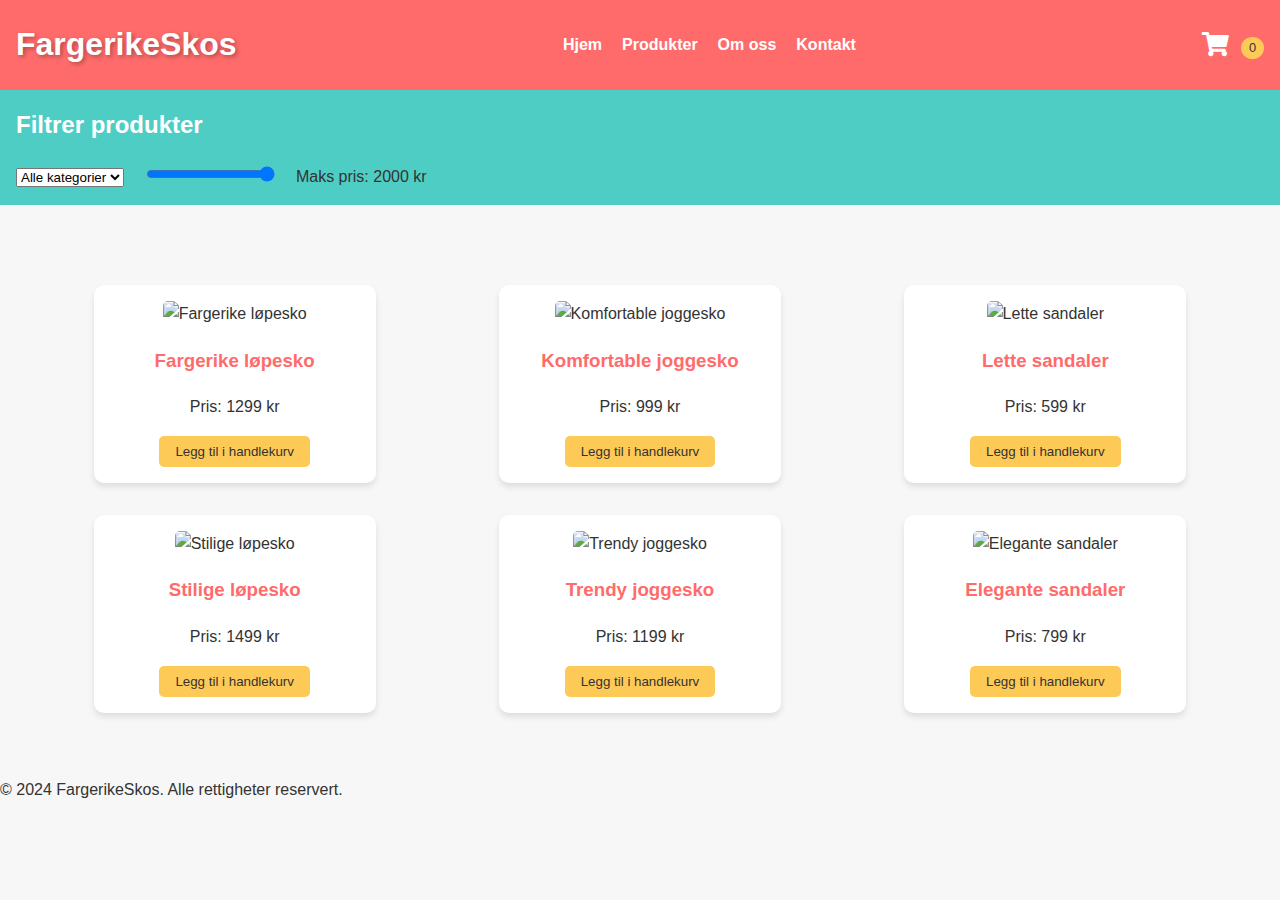
==== index.html @ 2006c650 "Nettside" ====
<!DOCTYPE html>
<html lang="no">
<head>
    <meta charset="UTF-8">
    <meta name="viewport" content="width=device-width, initial-scale=1.0">
    <title>FargerikeSkos - Din Sko Nettbutikk</title>
    <link rel="stylesheet" href="style.css">
    <link rel="stylesheet" href="https://cdnjs.cloudflare.com/ajax/libs/font-awesome/5.15.3/css/all.min.css">
</head>
<body>
    <header>
        <div class="logo">
            <h1>FargerikeSkos</h1>
        </div>
        <nav>
            <ul>
                <li><a href="#hjem">Hjem</a></li>
                <li><a href="#produkter">Produkter</a></li>
                <li><a href="#om-oss">Om oss</a></li>
                <li><a href="#kontakt">Kontakt</a></li>
            </ul>
        </nav>
        <div class="handlekurv-ikon">
            <i class="fas fa-shopping-cart"></i>
            <span id="handlekurv-antall">0</span>
        </div>
    </header>
    <main>
        <section id="filter">
            <h2>Filtrer produkter</h2>
            <select id="kategori-filter">
                <option value="alle">Alle kategorier</option>
                <option value="løpesko">Løpesko</option>
                <option value="joggesko">Joggesko</option>
                <option value="sandaler">Sandaler</option>
            </select>
            <input type="range" id="pris-filter" min="0" max="2000" value="2000">
            <span id="pris-verdi">Maks pris: 2000 kr</span>
        </section>
        <section id="produkter"></section>
    </main>
    <footer>
        <p>&copy; 2024 FargerikeSkos. Alle rettigheter reservert.</p>
    </footer>
    <div id="handlekurv-modal" class="modal">
        <div class="modal-innhold">
            <span class="lukk">&times;</span>
            <h2>Din handlekurv</h2>
            <div id="handlekurv-liste"></div>
            <p>Totalt: <span id="handlekurv-total">0</span> kr</p>
            <button id="kjop-knapp">Gå til kasse</button>
        </div>
    </div>
    <script src="main.js"></script>
</body>
</html>
---- style.css ----
:root {
    --primary-color: #ff6b6b;
    --secondary-color: #4ecdc4;
    --accent-color: #feca57;
    --text-color: #333;
    --background-color: #f7f7f7;
}

body {
    font-family: 'Segoe UI', Tahoma, Geneva, Verdana, sans-serif;
    line-height: 1.6;
    margin: 0;
    padding: 0;
    background-color: var(--background-color);
    color: var(--text-color);
}

header {
    background-color: var(--primary-color);
    color: white;
    padding: 1rem;
    display: flex;
    justify-content: space-between;
    align-items: center;
}

.logo h1 {
    margin: 0;
    font-size: 2rem;
    text-shadow: 2px 2px 4px rgba(0,0,0,0.3);
}

nav ul {
    list-style-type: none;
    padding: 0;
    display: flex;
}

nav ul li {
    margin-right: 20px;
}

nav ul li a {
    color: white;
    text-decoration: none;
    font-weight: bold;
    transition: color 0.3s ease;
}

nav ul li a:hover {
    color: var(--accent-color);
}

.handlekurv-ikon {
    font-size: 1.5rem;
    cursor: pointer;
}

#handlekurv-antall {
    background-color: var(--accent-color);
    color: var(--text-color);
    border-radius: 50%;
    padding: 0.2rem 0.5rem;
    font-size: 0.8rem;
    margin-left: 5px;
}

#filter {
    background-color: var(--secondary-color);
    padding: 1rem;
    margin-bottom: 2rem;
}

#filter h2 {
    margin-top: 0;
    color: white;
}

#kategori-filter, #pris-filter {
    margin-right: 1rem;
}

#produkter {
    display: flex;
    flex-wrap: wrap;
    justify-content: space-around;
    padding: 2rem;
}

.produkt {
    background-color: white;
    border-radius: 10px;
    box-shadow: 0 4px 6px rgba(0,0,0,0.1);
    margin: 1rem;
    padding: 1rem;
    width: 250px;
    text-align: center;
    transition: transform 0.3s ease;
}

.produkt:hover {
    transform: translateY(-5px);
}

.produkt img {
    max-width: 100%;
    height: auto;
    border-radius: 5px;
}

.produkt h3 {
    color: var(--primary-color);
}

.produkt button {
    background-color: var(--accent-color);
    border: none;
    color: var(--text-color);
    padding: 0.5rem 1rem;
    border-radius: 5px;
    cursor: pointer;
    transition: background-color 0.3s ease;
}

.produkt button:hover {
    background-color: var(--primary-color);
    color: white;
}

.modal {
    display: none;
    position: fixed;
    z-index: 1;
    left: 0;
    top: 0;
    width: 100%;
    height: 100%;
    overflow: auto;
    background-color: rgba(0,0,0,0.4);
}

.modal-innhold {
    background-color: #fefefe;
    margin: 15% auto;
    padding: 20px;
    border: 1px solid #888;
    width: 80%;
    max-width: 600px;
    border-radius: 10px;
}

.lukk {
    color: #aaa;
    float: right;
    font-size: 28px;
    font-weight: bold;
    cursor: pointer;
}

.lukk:hover,
.lukk:focus {
    color: black;
    text-decoration: none;
    cursor: pointer;
}

#kjop-knapp {
    background-color: var(--primary-color);
    color: white;
    border: none;
    padding: 10px 20px;
    border-radius: 5px;
    cursor: pointer;
    font-size: 1rem;
    margin-top: 10px;
}

#kjop-knapp:hover {
    background-color: var(--secondary-color);
}
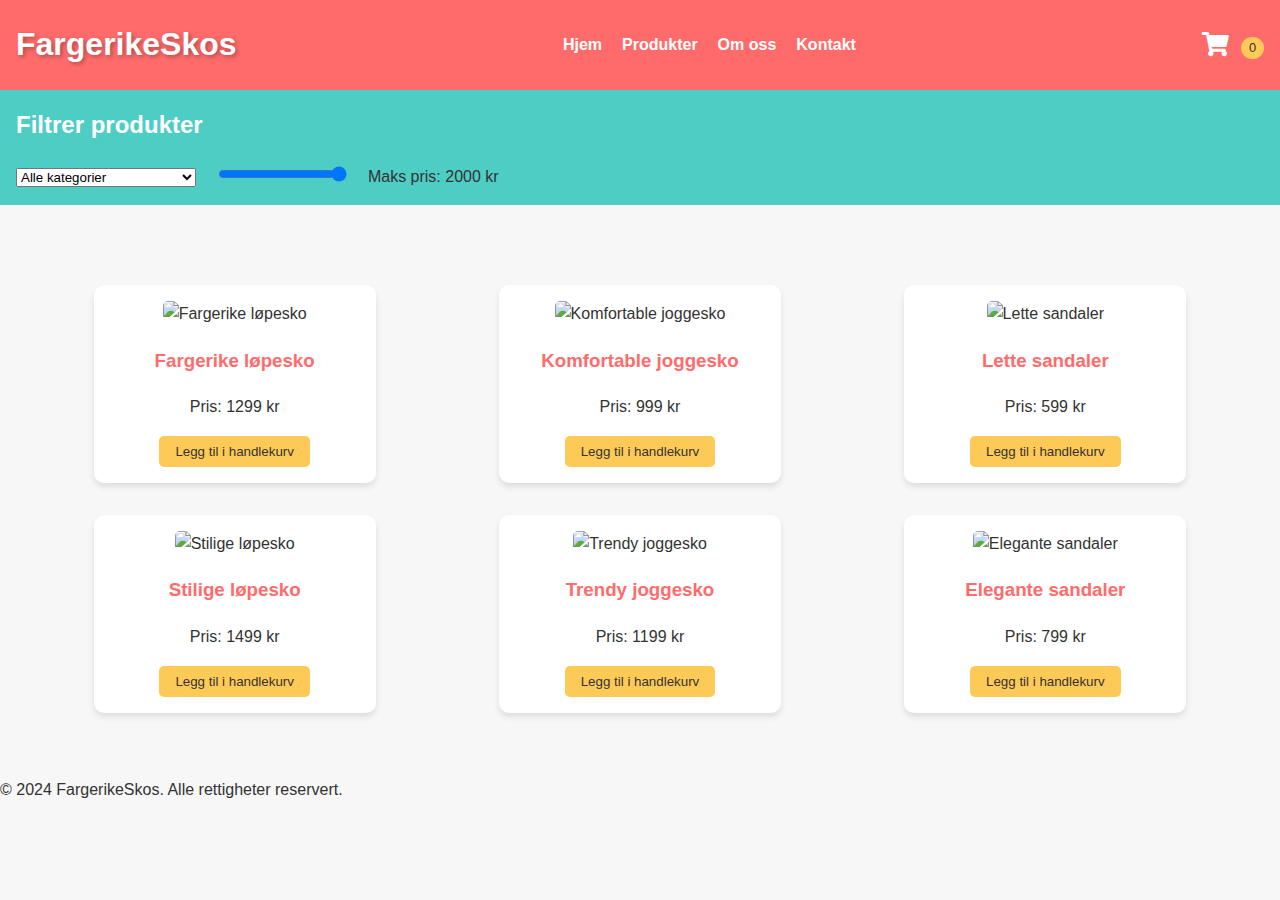
==== commit 62f17052: "Netttside" ====
--- a/index.html
+++ b/index.html
@@ -33,6 +33,7 @@
                 <option value="løpesko">Løpesko</option>
                 <option value="joggesko">Joggesko</option>
                 <option value="sandaler">Sandaler</option>
+                <option value="sandaler">Erik Greide aldri oppgaven</option>
             </select>
             <input type="range" id="pris-filter" min="0" max="2000" value="2000">
             <span id="pris-verdi">Maks pris: 2000 kr</span>
